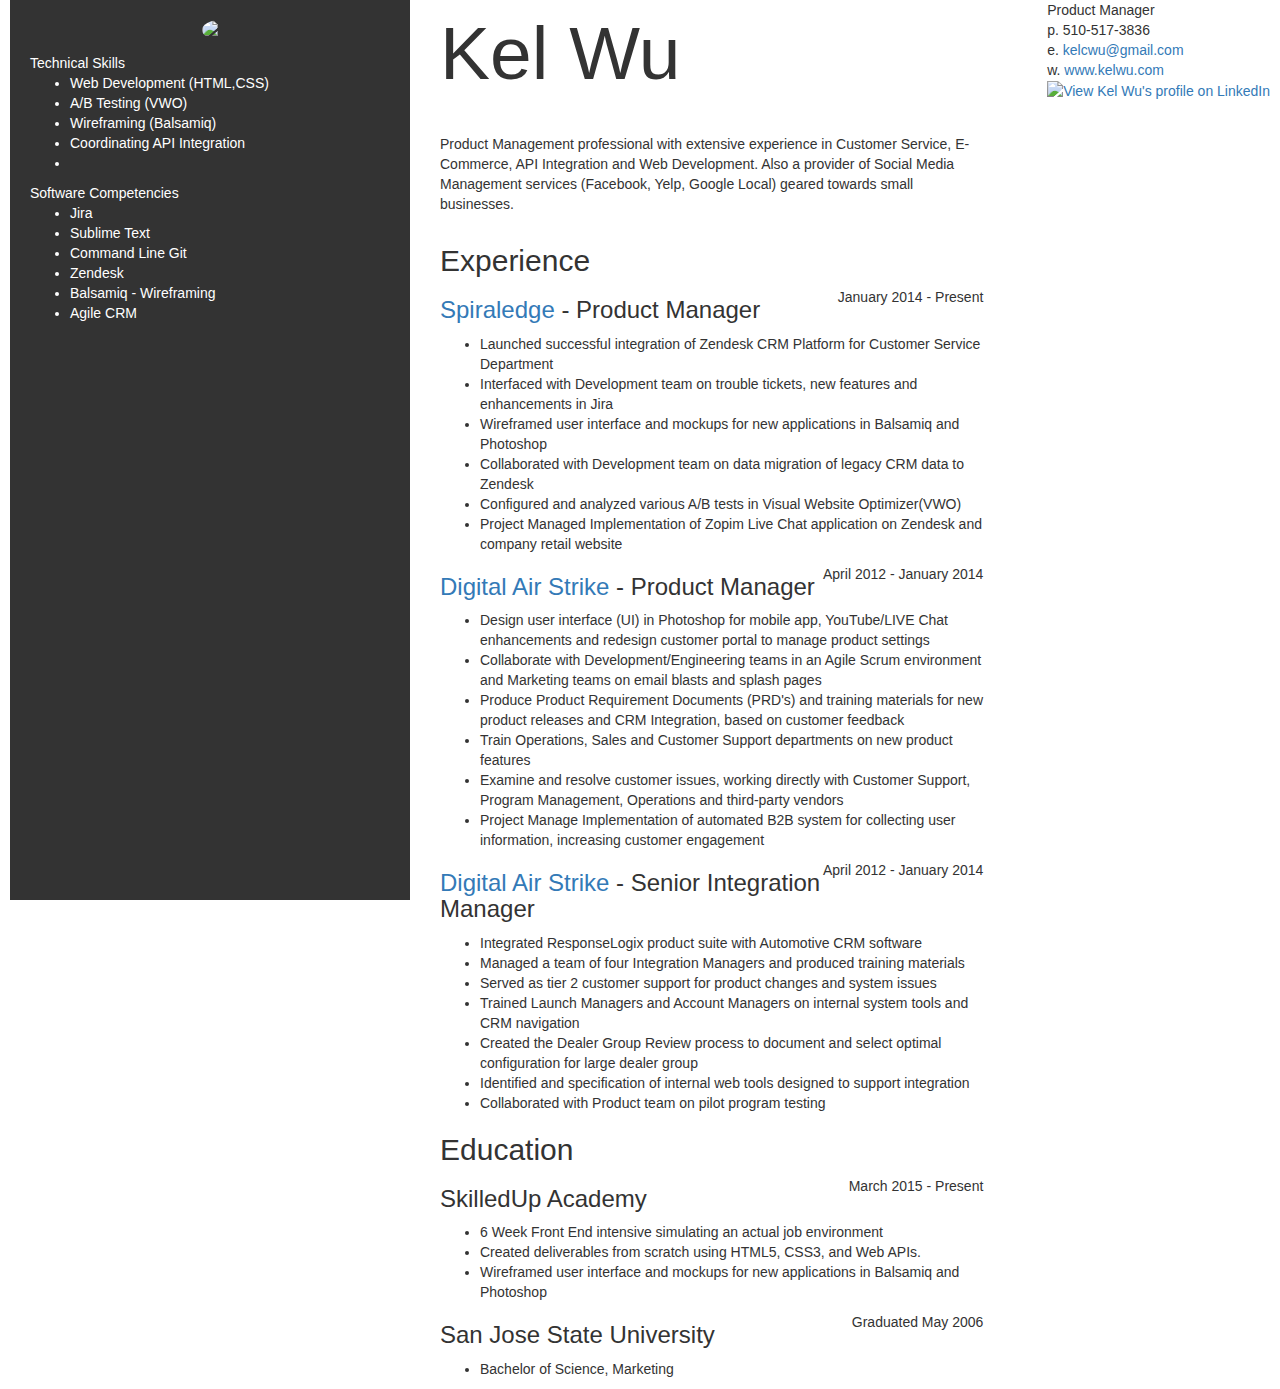
==== bootstrap-index.html @ e7467d32 "Various fixes" ====
<!DOCTYPE html>
<html>
<head>
<title>Kel Wu's Resume</title>
<meta charset="utf-8">
  <meta name="viewport" content="width=device-width, initial-scale=1">
  <link type="text/css" rel="stylesheet" href="css/bootstrap-style.css"> 
  <link rel="stylesheet" href="http://maxcdn.bootstrapcdn.com/font-awesome/4.3.0/css/font-awesome.min.css">
  <link rel="stylesheet" href="https://maxcdn.bootstrapcdn.com/bootstrap/3.3.4/css/bootstrap.min.css">
  <meta name="viewport" content="width=device-width, initial-scale=1.0">
</head>
<body>
 <!--Sidebar where I list my Technical Skills and Competencies-->
  <div class="row">
    <div class="col-xs-12 col-md-4">
     <div class="sidebar">
      <div class="profilepic"> 
      <img src="http://www.kelwu.com/wp-content/uploads/2015/03/Kel2.jpg" alt="Kel"/> 
      </div>
        <div class="skills">Technical Skills</div>
          <ul>
              <li class="skillslist">Web Development (HTML,CSS)</li>
              <li class="skillslist">A/B Testing (VWO)</li>
              <li class="skillslist">Wireframing (Balsamiq)</li>
              <li class="skillslist">Coordinating API Integration</li>
              <li class="skillslist"></li>
          </ul>
        <div class="skills">Software Competencies</div>
          <ul>
              <li class="skillslist">Jira</li>  
              <li class="skillslist">Sublime Text</li>
              <li class="skillslist">Command Line Git</li>
              <li class="skillslist">Zendesk</li>
              <li class="skillslist">Balsamiq - Wireframing</li>
              <li class="skillslist">Agile CRM</li>
          </ul>
        </div>
  </div>
  <div class="col-md-8">
     <div class="header">
        Kel Wu
      </div> 
          <div class="contact">
           Product Manager<br>
           p. 510-517-3836<br>
           e. <a href="mailto:kelcwu@gmail.com" target="_top">kelcwu@gmail.com</a><br>
           w. <a href="http://www.kelwu.com">www.kelwu.com</a><br>
           <a href="http://www.linkedin.com/in/kelwu" target="_blank">    
           <img src="https://static.licdn.com/scds/common/u/img/webpromo/btn_viewmy_160x33.png" width="160" height="33" border="0" alt="View Kel Wu's profile on LinkedIn"></a>
      </div>
       <!--Summary of resume-->
  <div class="row">
    <div class="col-md-8">
        <summary>
            <p>Product Management professional with extensive experience in Customer Service, E-Commerce, API Integration and Web Development. Also a provider of Social Media Management services (Facebook, Yelp, Google Local) geared towards small businesses.</p>
        </summary>
    </div>
  </div>
  <div class="row">
    <div class="col-md-8">
        <!--Main area where I list my current/previous positions-->
         <div class="experience">
           <h2>Experience</h2>
             <div class="dates">January 2014 - Present</div>
               <h3><a href ="http://www.spiraledge.com" target="_blank">Spiraledge</a> - Product Manager</h3>
                   <article class="experience-content">
                      <ul>
                         <li>Launched successful integration of Zendesk CRM Platform for Customer Service
                         Department
                         </li>
                         <li>Interfaced with Development team on trouble tickets, new features and enhancements in Jira
                         </li>
                         <li>Wireframed user interface and mockups for new applications in Balsamiq and Photoshop
                         </li>
                         <li>Collaborated with Development team on data migration of legacy CRM data to Zendesk</li>
                         <li>Configured and analyzed various A/B tests in Visual Website Optimizer(VWO)
                         </li>
                         <li>Project Managed Implementation of Zopim Live Chat application on Zendesk and company retail website</li>
                      </ul>
                  </article>
              <div class="dates">April 2012 - January 2014</div>
                <h3><a href="http://www.digitalairstrike.com" target="_blank">Digital Air Strike</a> - Product Manager</h3>
                   <article class="experience-content">
                       <ul>
                         <li>Design user interface (UI) in Photoshop for mobile app, YouTube/LIVE Chat enhancements and redesign customer portal to manage product settings
                         </li>
                         <li>Collaborate with Development/Engineering teams in an Agile Scrum environment and Marketing teams on email blasts and splash pages
                         </li>
                         <li>Produce Product Requirement Documents (PRD's) and training materials for new product releases and CRM Integration, based on customer feedback
                         </li>
                         <li>Train Operations, Sales and Customer Support departments on new product features
                         </li>
                         <li>Examine and resolve customer issues, working directly with Customer Support, Program Management, Operations and third-party vendors
                         </li>
                         <li>Project Manage Implementation of automated B2B system for collecting user information, increasing customer engagement
                         </li>
                      </ul> 
                   </article>
              <div class="dates">April 2012 - January 2014</div>
                <h3><a href="http://www.digitalairstrike.com" target="_blank">Digital Air Strike</a> - Senior Integration Manager</h3>
                   <article class="experience-content">
                       <ul>
                         <li>Integrated ResponseLogix product suite with Automotive CRM software
                         </li>
                         <li>Managed a team of four Integration Managers and produced training materials
                         </li>
                         <li>Served as tier 2 customer support for product changes and system issues
                         </li>
                         <li>Trained Launch Managers and Account Managers on internal system tools and CRM navigation
                         </li>
                         <li>Created the Dealer Group Review process to document and select optimal configuration for large dealer group
                         </li>
                         <li>Identified and specification of internal web tools designed to support integration
                         </li>
                         <li>Collaborated with Product team on pilot program testing
                         </li>
                       </ul> 
                   </article>      
          </div> 

          <section class="education">
            <h2>Education</h2>
              <div class="dates">March 2015 - Present</div>
                <h3>SkilledUp Academy</h3>
                  <article class="education-content">
                   <ul>
                       <li>6 Week Front End intensive simulating an actual job environment
                       </li>
                       <li>Created deliverables from scratch using HTML5, CSS3, and Web APIs.
                       </li>
                       <li>Wireframed user interface and mockups for new applications in Balsamiq and Photoshop
                       </li>
                   </ul>
                  </article>
              <div class="dates">Graduated May 2006</div>
                <h3>San Jose State University</h3>
                  <article class="education-content">
                     <ul>
                        <li>Bachelor of Science, Marketing
                        </li>
                     </ul>
                  </article>
          </section> 
        </div>
      </main> 
    </div>
  </div>
<script type="text/javascript" src="js/script.js"></script>
</body>
</html>
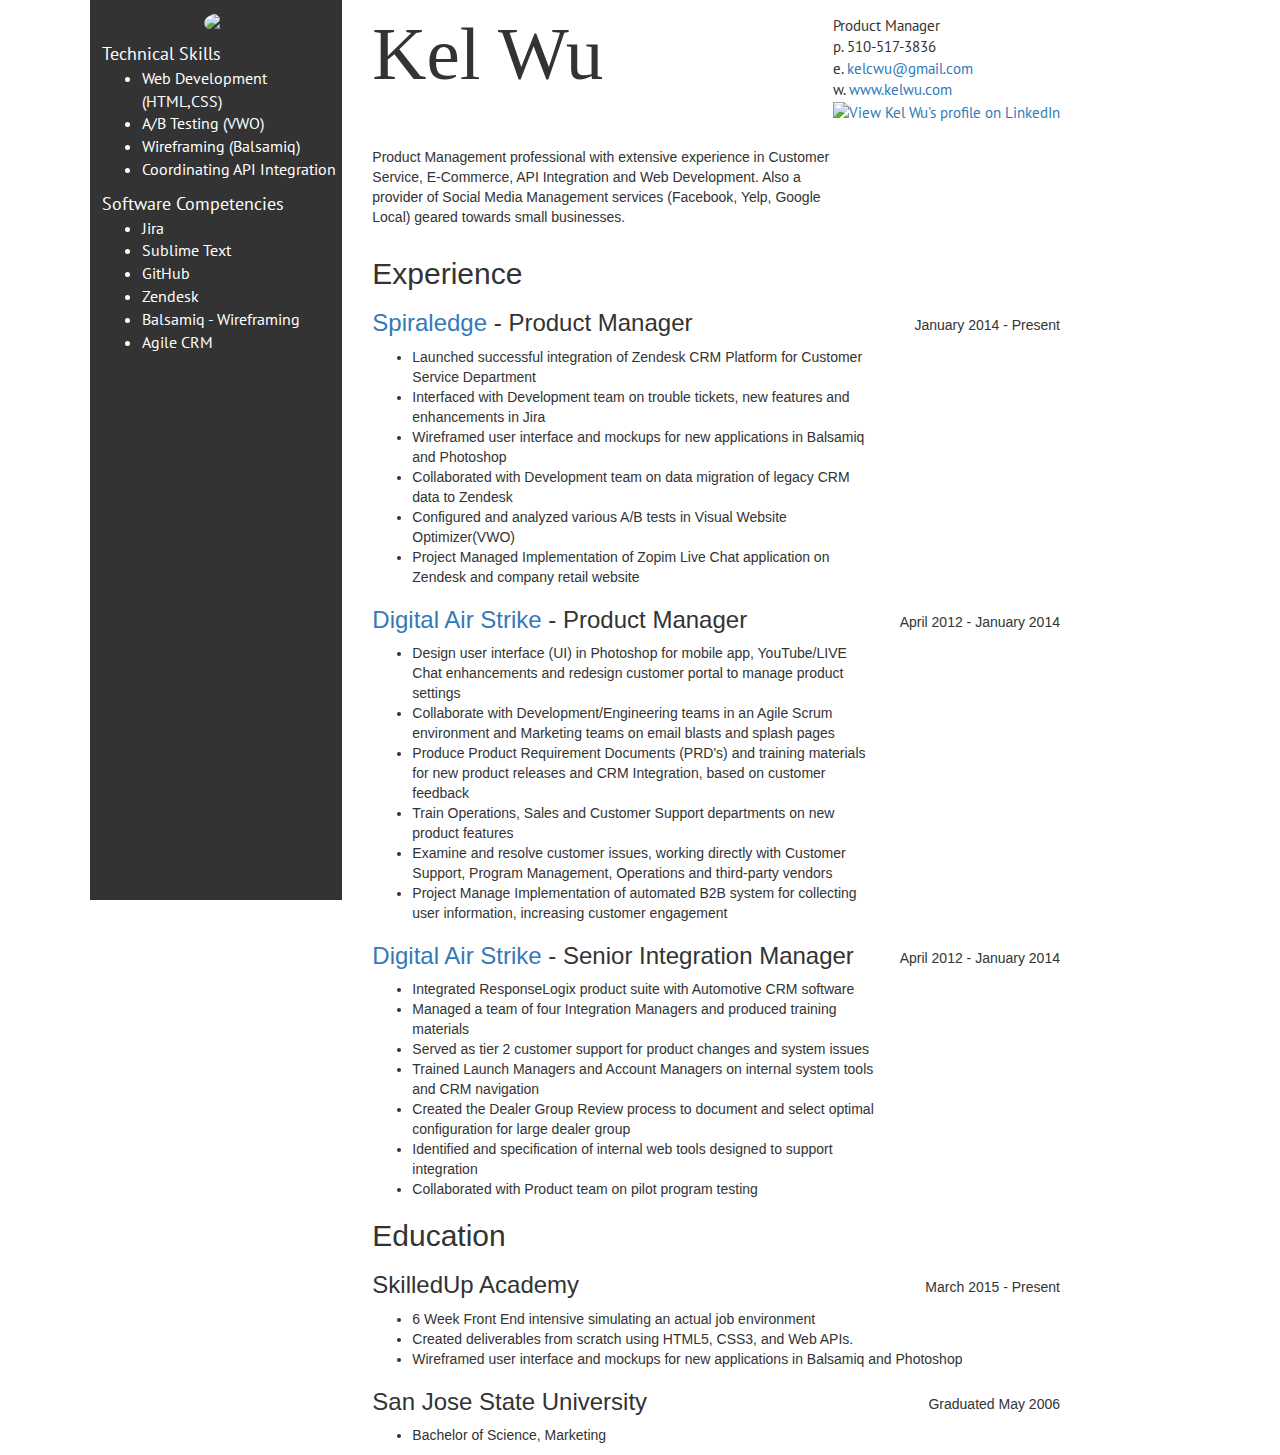
==== commit 86e7e628: "Formatting fixes" ====
--- a/bootstrap-index.html
+++ b/bootstrap-index.html
@@ -7,12 +7,13 @@
   <link type="text/css" rel="stylesheet" href="css/bootstrap-style.css"> 
   <link rel="stylesheet" href="http://maxcdn.bootstrapcdn.com/font-awesome/4.3.0/css/font-awesome.min.css">
   <link rel="stylesheet" href="https://maxcdn.bootstrapcdn.com/bootstrap/3.3.4/css/bootstrap.min.css">
+  <link href='http://fonts.googleapis.com/css?family=PT+Sans' rel='stylesheet' type='text/css'>
   <meta name="viewport" content="width=device-width, initial-scale=1.0">
 </head>
 <body>
  <!--Sidebar where I list my Technical Skills and Competencies-->
   <div class="row">
-    <div class="col-xs-12 col-md-4">
+    <div class="col-xs-12 col-md-3">
      <div class="sidebar">
       <div class="profilepic"> 
       <img src="http://www.kelwu.com/wp-content/uploads/2015/03/Kel2.jpg" alt="Kel"/> 
@@ -23,13 +24,12 @@
               <li class="skillslist">A/B Testing (VWO)</li>
               <li class="skillslist">Wireframing (Balsamiq)</li>
               <li class="skillslist">Coordinating API Integration</li>
-              <li class="skillslist"></li>
           </ul>
         <div class="skills">Software Competencies</div>
           <ul>
               <li class="skillslist">Jira</li>  
               <li class="skillslist">Sublime Text</li>
-              <li class="skillslist">Command Line Git</li>
+              <li class="skillslist">GitHub</li>
               <li class="skillslist">Zendesk</li>
               <li class="skillslist">Balsamiq - Wireframing</li>
               <li class="skillslist">Agile CRM</li>
@@ -56,10 +56,9 @@
         </summary>
     </div>
   </div>
-  <div class="row">
-    <div class="col-md-8">
-        <!--Main area where I list my current/previous positions-->
-         <div class="experience">
+  <!-- <div class="row">
+    <div class="col-md-8"> -->
+        <div class="experience">
            <h2>Experience</h2>
              <div class="dates">January 2014 - Present</div>
                <h3><a href ="http://www.spiraledge.com" target="_blank">Spiraledge</a> - Product Manager</h3>
@@ -118,6 +117,7 @@
                    </article>      
           </div> 
 
+
           <section class="education">
             <h2>Education</h2>
               <div class="dates">March 2015 - Present</div>
@@ -141,7 +141,7 @@
                      </ul>
                   </article>
           </section> 
-        </div>
+        <!-- </div> -->
       </main> 
     </div>
   </div>
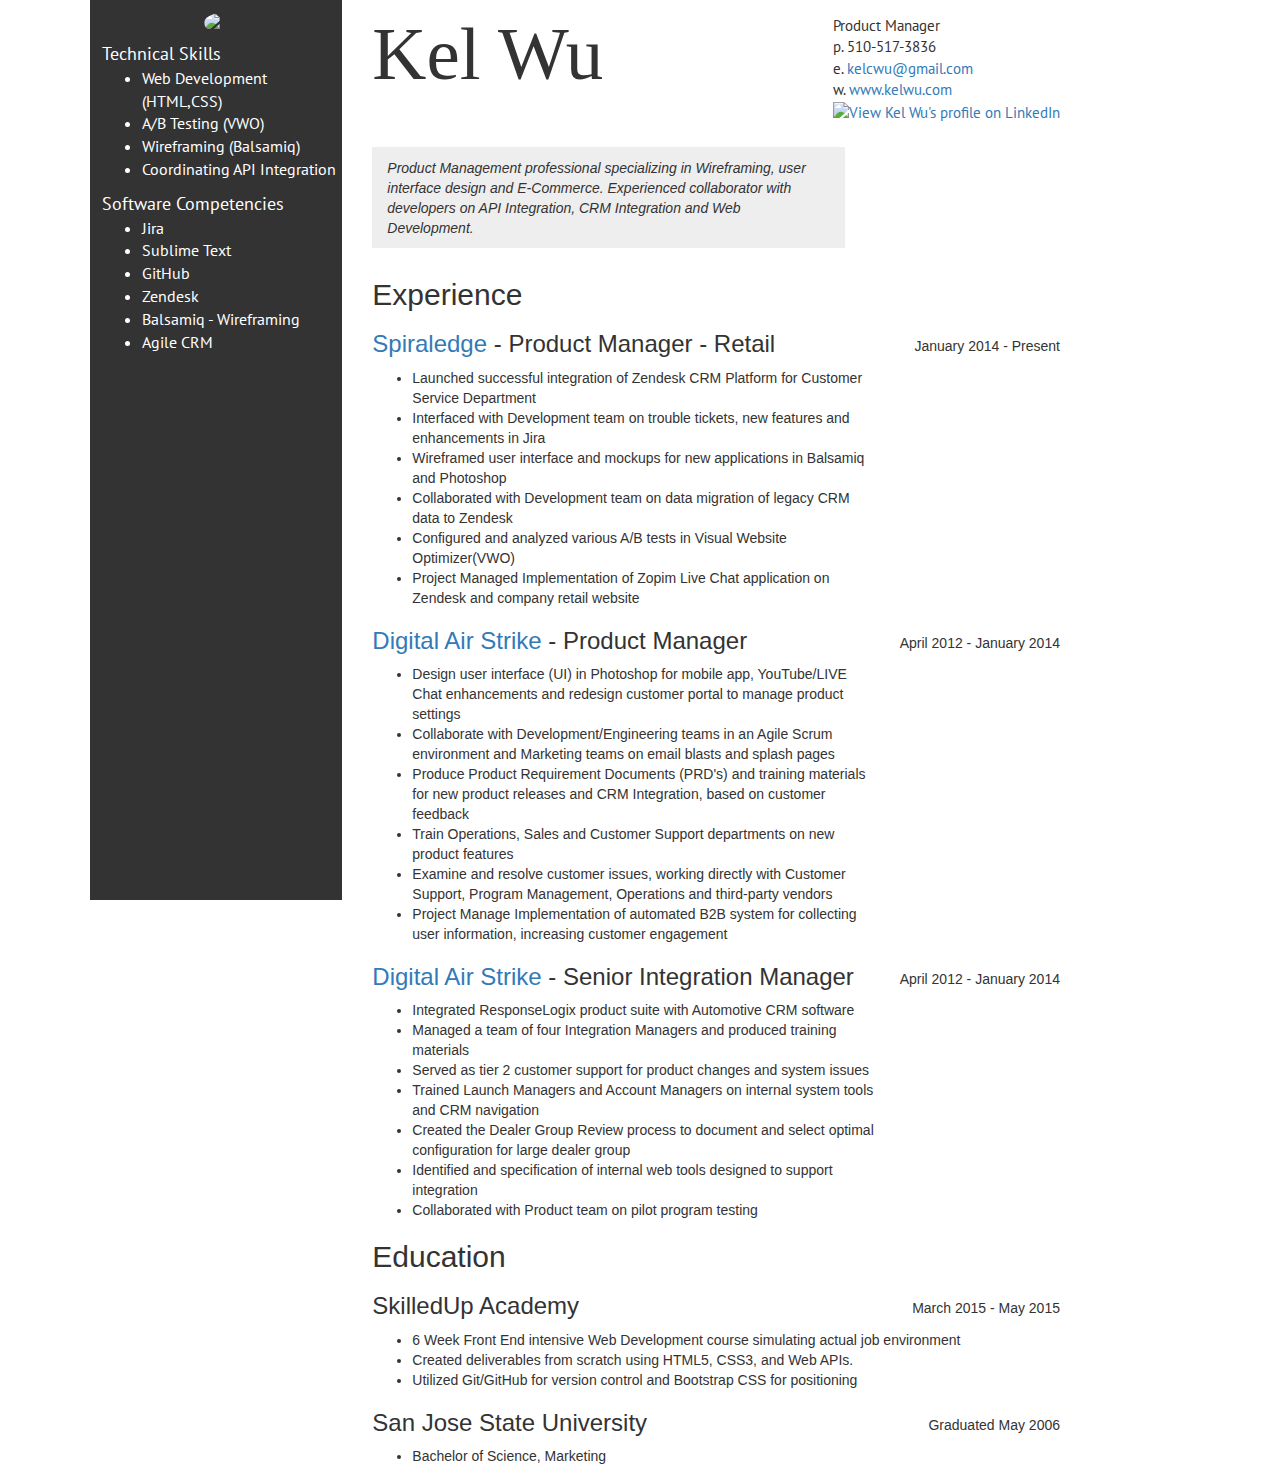
==== commit 54641a1b: "Fixed summary" ====
--- a/bootstrap-index.html
+++ b/bootstrap-index.html
@@ -52,7 +52,7 @@
   <div class="row">
     <div class="col-md-8">
         <summary>
-            <p>Product Management professional with extensive experience in Customer Service, E-Commerce, API Integration and Web Development. Also a provider of Social Media Management services (Facebook, Yelp, Google Local) geared towards small businesses.</p>
+            <p>Product Management professional specializing in Wireframing, user interface design and E-Commerce. Experienced collaborator with developers on API Integration, CRM Integration and Web Development. </p>
         </summary>
     </div>
   </div>
@@ -61,7 +61,7 @@
         <div class="experience">
            <h2>Experience</h2>
              <div class="dates">January 2014 - Present</div>
-               <h3><a href ="http://www.spiraledge.com" target="_blank">Spiraledge</a> - Product Manager</h3>
+               <h3><a href ="http://www.spiraledge.com" target="_blank">Spiraledge</a> - Product Manager - Retail</h3>
                    <article class="experience-content">
                       <ul>
                          <li>Launched successful integration of Zendesk CRM Platform for Customer Service
@@ -120,15 +120,15 @@
 
           <section class="education">
             <h2>Education</h2>
-              <div class="dates">March 2015 - Present</div>
+              <div class="dates">March 2015 - May 2015</div>
                 <h3>SkilledUp Academy</h3>
                   <article class="education-content">
                    <ul>
-                       <li>6 Week Front End intensive simulating an actual job environment
+                       <li>6 Week Front End intensive Web Development course simulating actual job environment
                        </li>
                        <li>Created deliverables from scratch using HTML5, CSS3, and Web APIs.
                        </li>
-                       <li>Wireframed user interface and mockups for new applications in Balsamiq and Photoshop
+                       <li>Utilized Git/GitHub for version control and Bootstrap CSS for positioning
                        </li>
                    </ul>
                   </article>
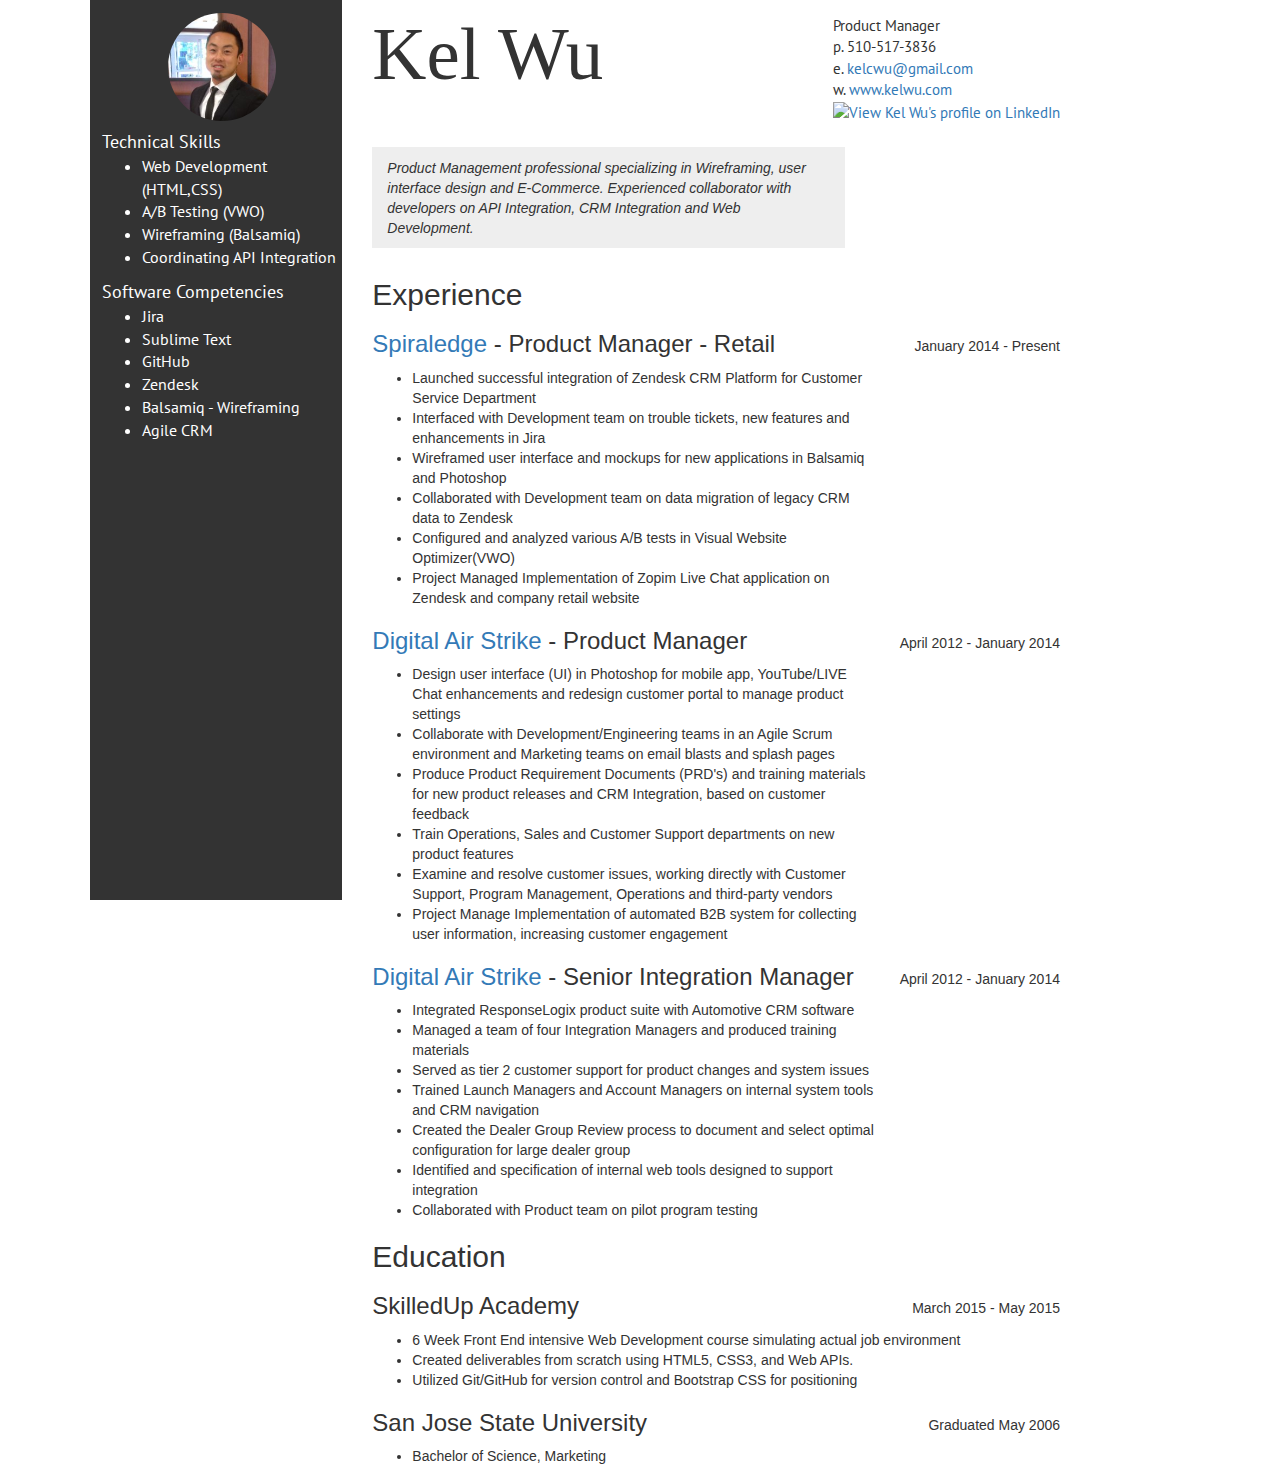
==== commit 85dd662f: "updated image" ====
--- a/bootstrap-index.html
+++ b/bootstrap-index.html
@@ -16,7 +16,8 @@
     <div class="col-xs-12 col-md-3">
      <div class="sidebar">
       <div class="profilepic"> 
-      <img src="http://www.kelwu.com/wp-content/uploads/2015/03/Kel2.jpg" alt="Kel"/> 
+      <!-- <img src="http://www.kelwu.com/wp-content/uploads/2015/03/Kel2.jpg" alt="Kel"/> --> 
+      <img src="images/Kel-Profile.jpg" alt="Kel"/>
       </div>
         <div class="skills">Technical Skills</div>
           <ul>
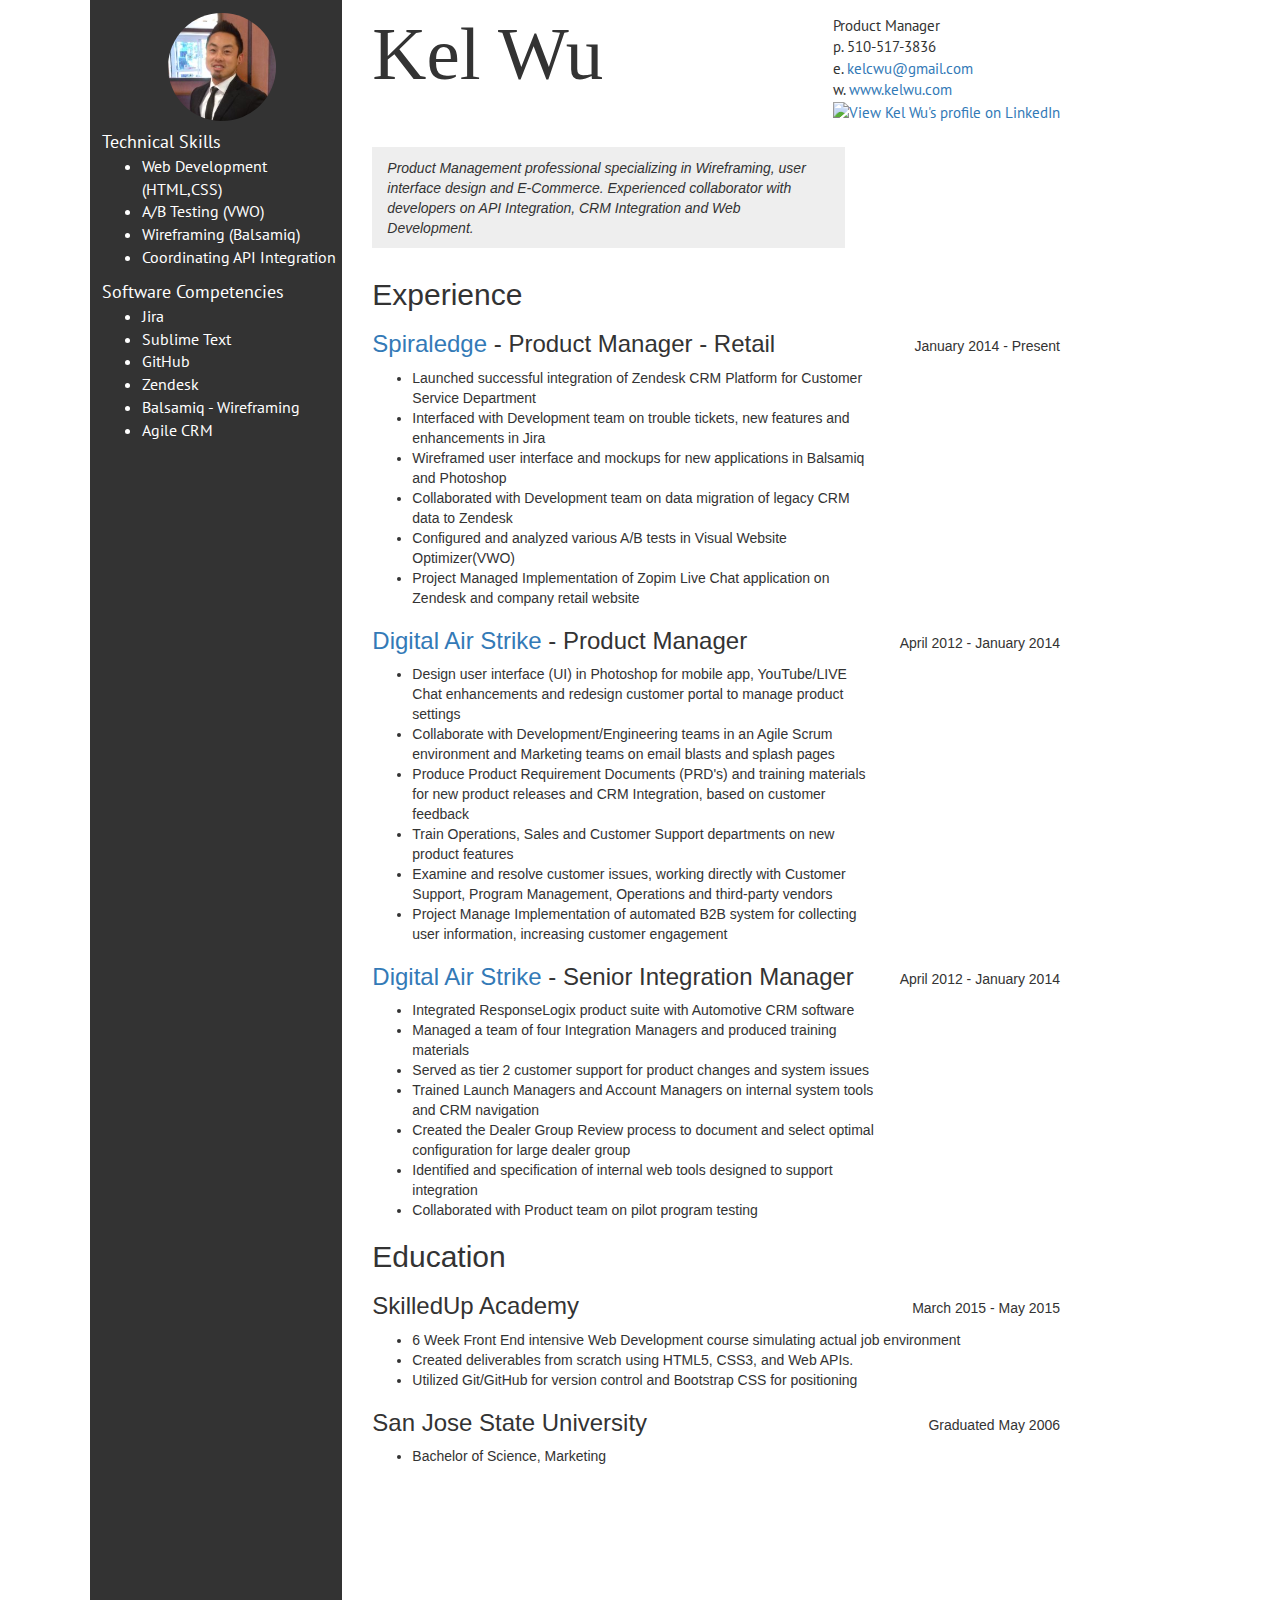
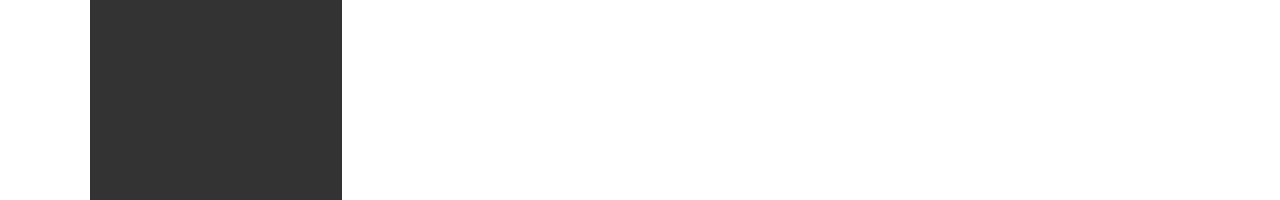
==== commit 64bbf315: "Added animate.css" ====
--- a/bootstrap-index.html
+++ b/bootstrap-index.html
@@ -4,6 +4,7 @@
 <title>Kel Wu's Resume</title>
 <meta charset="utf-8">
   <meta name="viewport" content="width=device-width, initial-scale=1">
+  <link rel="stylesheet" href="css/animate.css">
   <link type="text/css" rel="stylesheet" href="css/bootstrap-style.css"> 
   <link rel="stylesheet" href="http://maxcdn.bootstrapcdn.com/font-awesome/4.3.0/css/font-awesome.min.css">
   <link rel="stylesheet" href="https://maxcdn.bootstrapcdn.com/bootstrap/3.3.4/css/bootstrap.min.css">
@@ -36,9 +37,10 @@
               <li class="skillslist">Agile CRM</li>
           </ul>
         </div>
+       <div class="sidebar"></div>
   </div>
   <div class="col-md-8">
-     <div class="header">
+     <div class="header animated infinite pulse">
         Kel Wu
       </div> 
           <div class="contact">
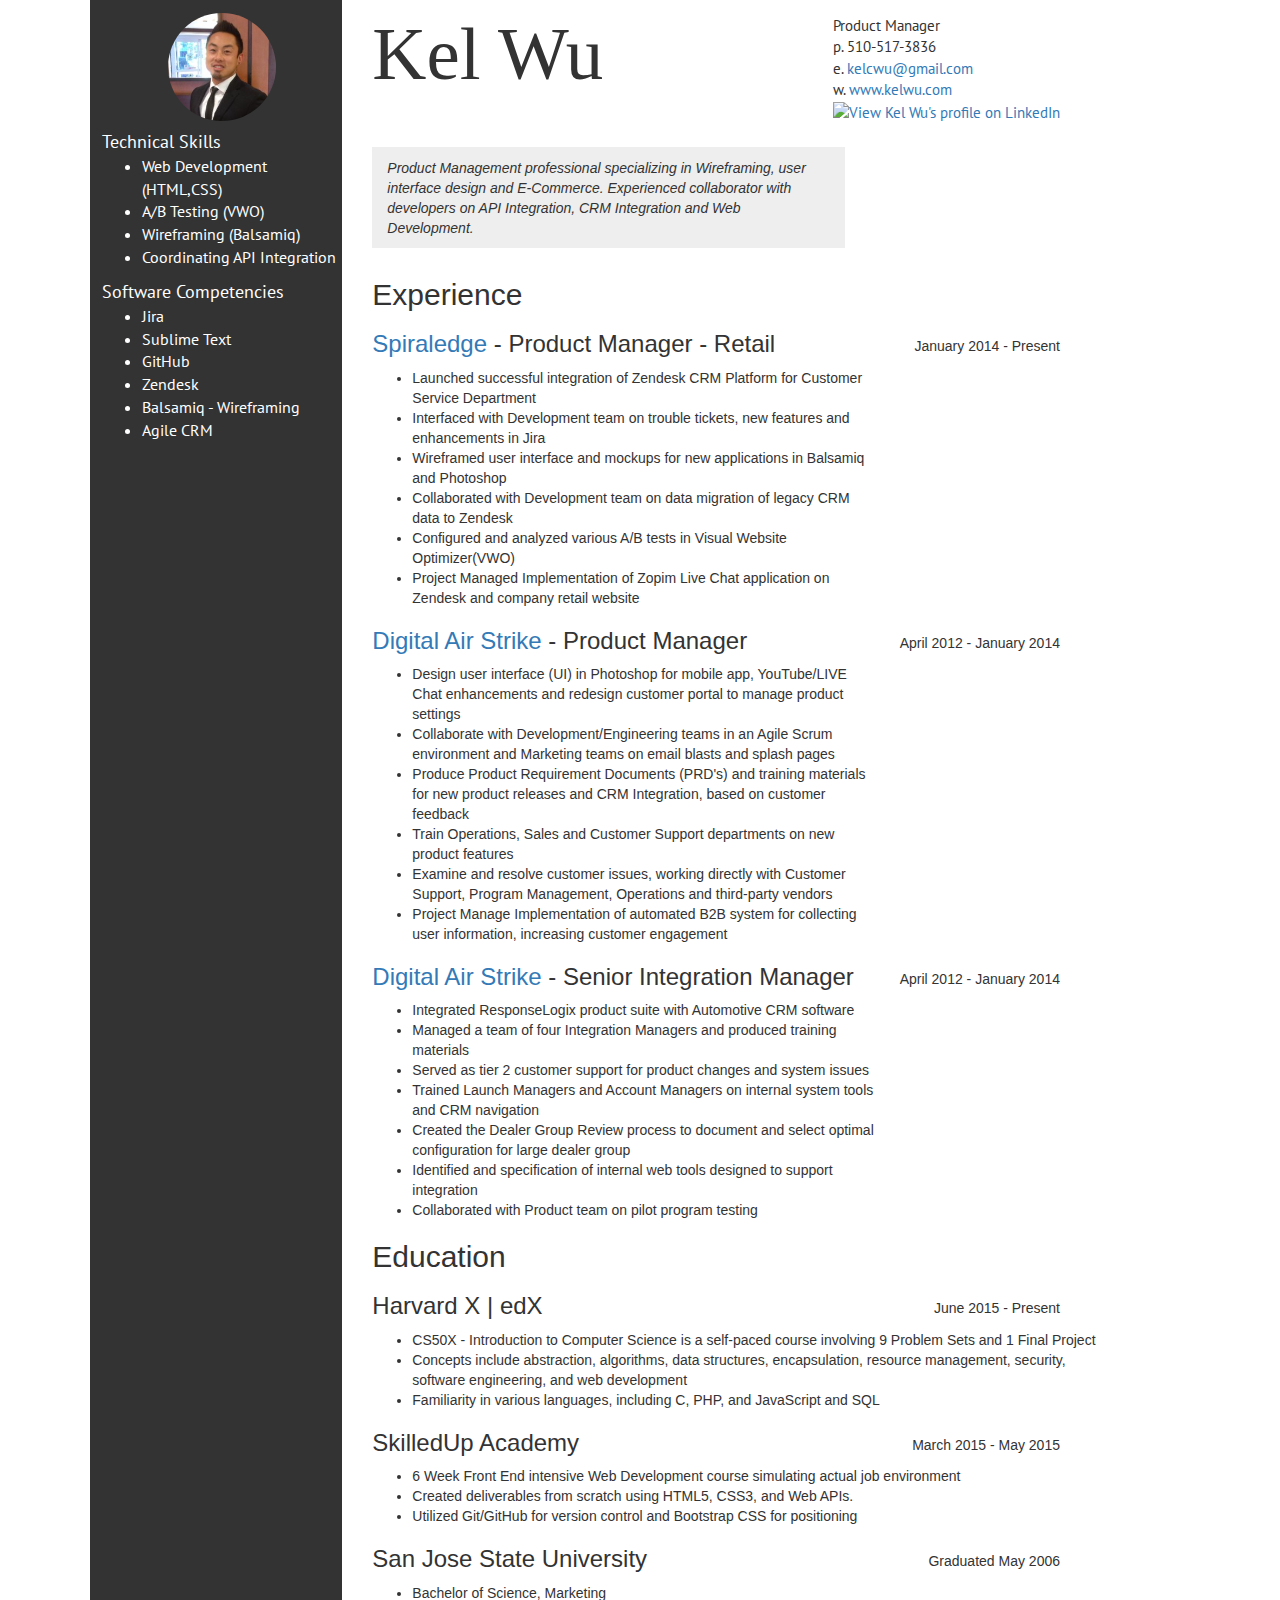
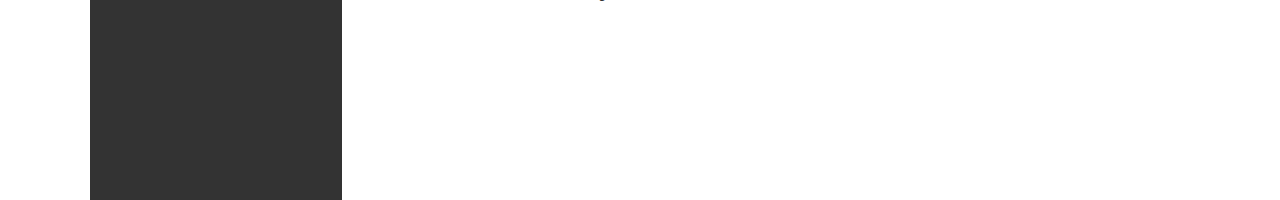
==== commit 0a9a0a18: "Added more education" ====
--- a/bootstrap-index.html
+++ b/bootstrap-index.html
@@ -15,7 +15,7 @@
  <!--Sidebar where I list my Technical Skills and Competencies-->
   <div class="row">
     <div class="col-xs-12 col-md-3">
-     <div class="sidebar">
+     <div class="sidebar clear">
       <div class="profilepic"> 
       <!-- <img src="http://www.kelwu.com/wp-content/uploads/2015/03/Kel2.jpg" alt="Kel"/> --> 
       <img src="images/Kel-Profile.jpg" alt="Kel"/>
@@ -123,6 +123,18 @@
 
           <section class="education">
             <h2>Education</h2>
+              <div class="dates">June 2015 - Present</div>
+                <h3>Harvard X | edX</h3>
+                  <article class="education-content">
+                   <ul>
+                       <li>CS50X - Introduction to Computer Science is a self-paced course involving 9 Problem Sets and 1 Final Project 
+                       </li>
+                       <li>Concepts include abstraction, algorithms, data structures, encapsulation, resource management, security, software engineering, and web development
+                       </li>
+                       <li>Familiarity in various languages, including C, PHP, and JavaScript and SQL
+                       </li>
+                   </ul>
+                  </article>
               <div class="dates">March 2015 - May 2015</div>
                 <h3>SkilledUp Academy</h3>
                   <article class="education-content">
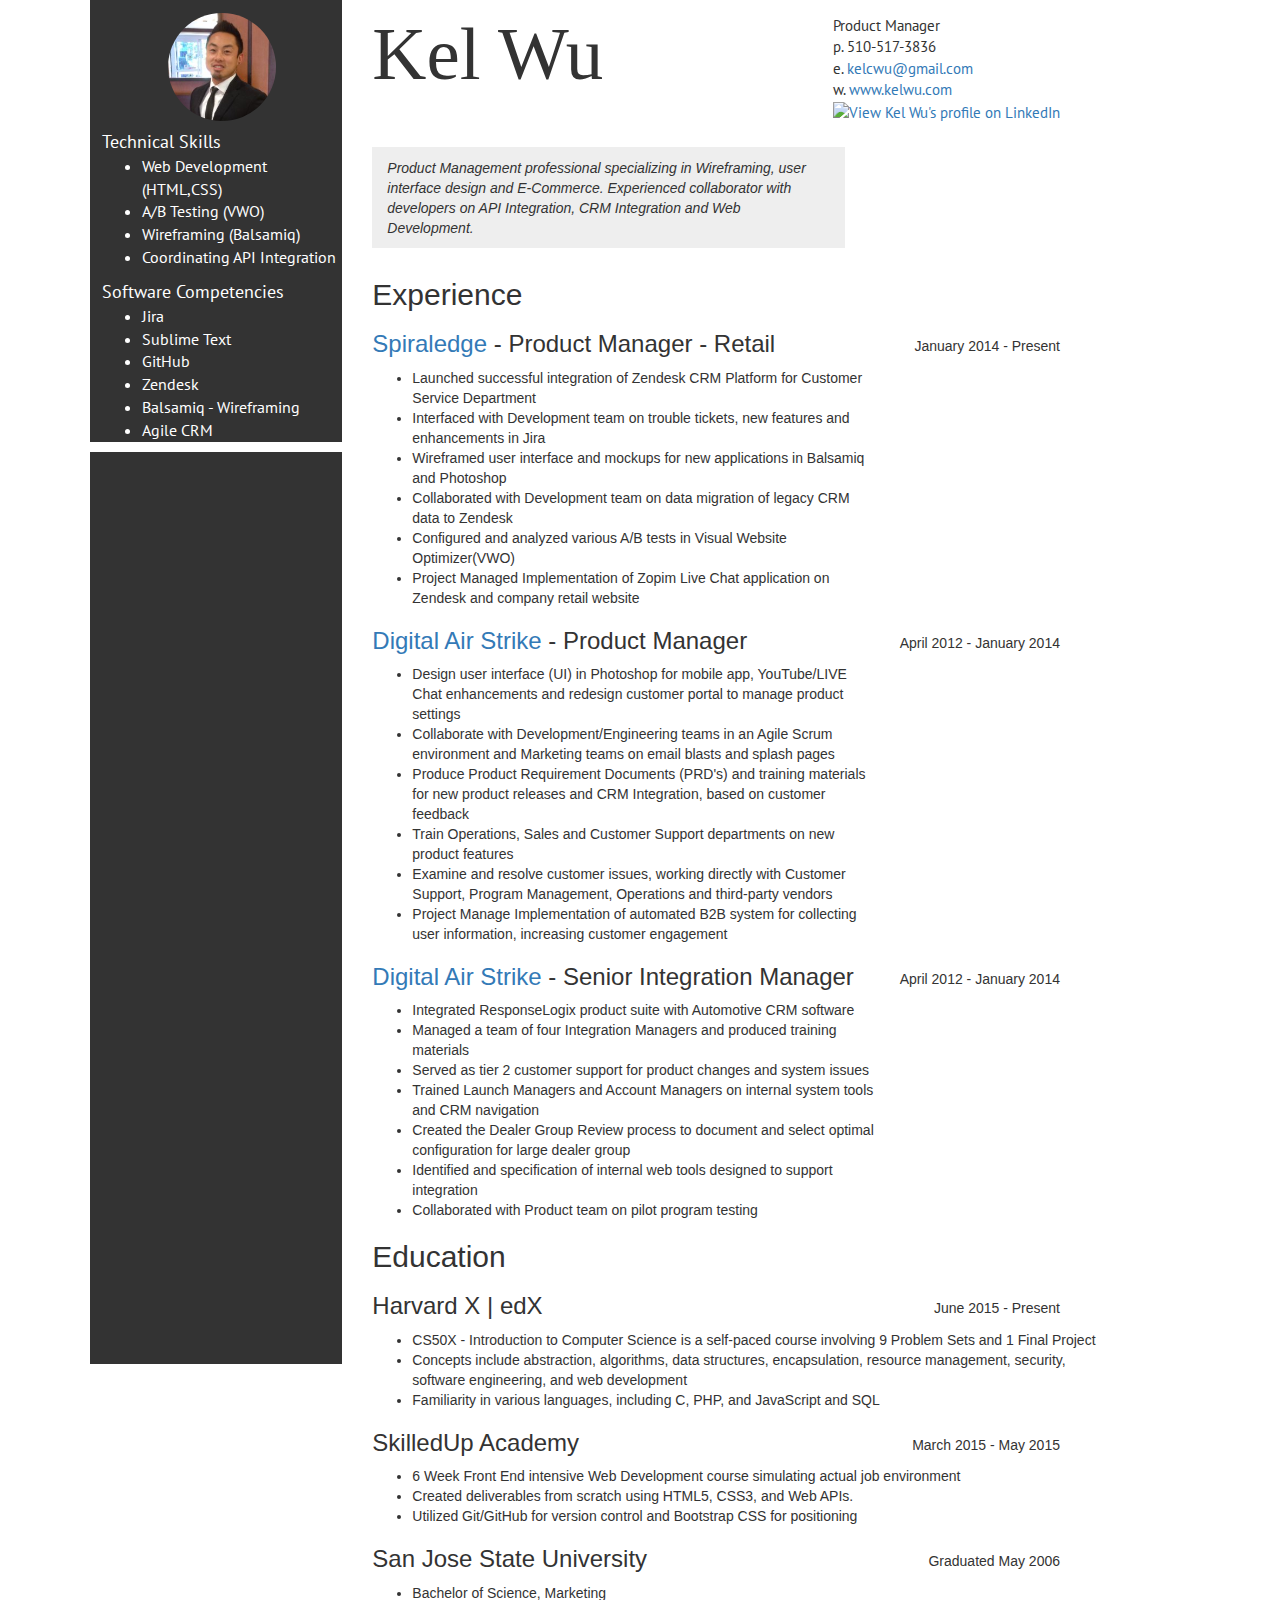
==== commit 463c6b8e: "Fixed Sidebar" ====
--- a/bootstrap-index.html
+++ b/bootstrap-index.html
@@ -38,6 +38,7 @@
           </ul>
         </div>
        <div class="sidebar"></div>
+       <div class="sidebar-two"></div>
   </div>
   <div class="col-md-8">
      <div class="header animated infinite pulse">
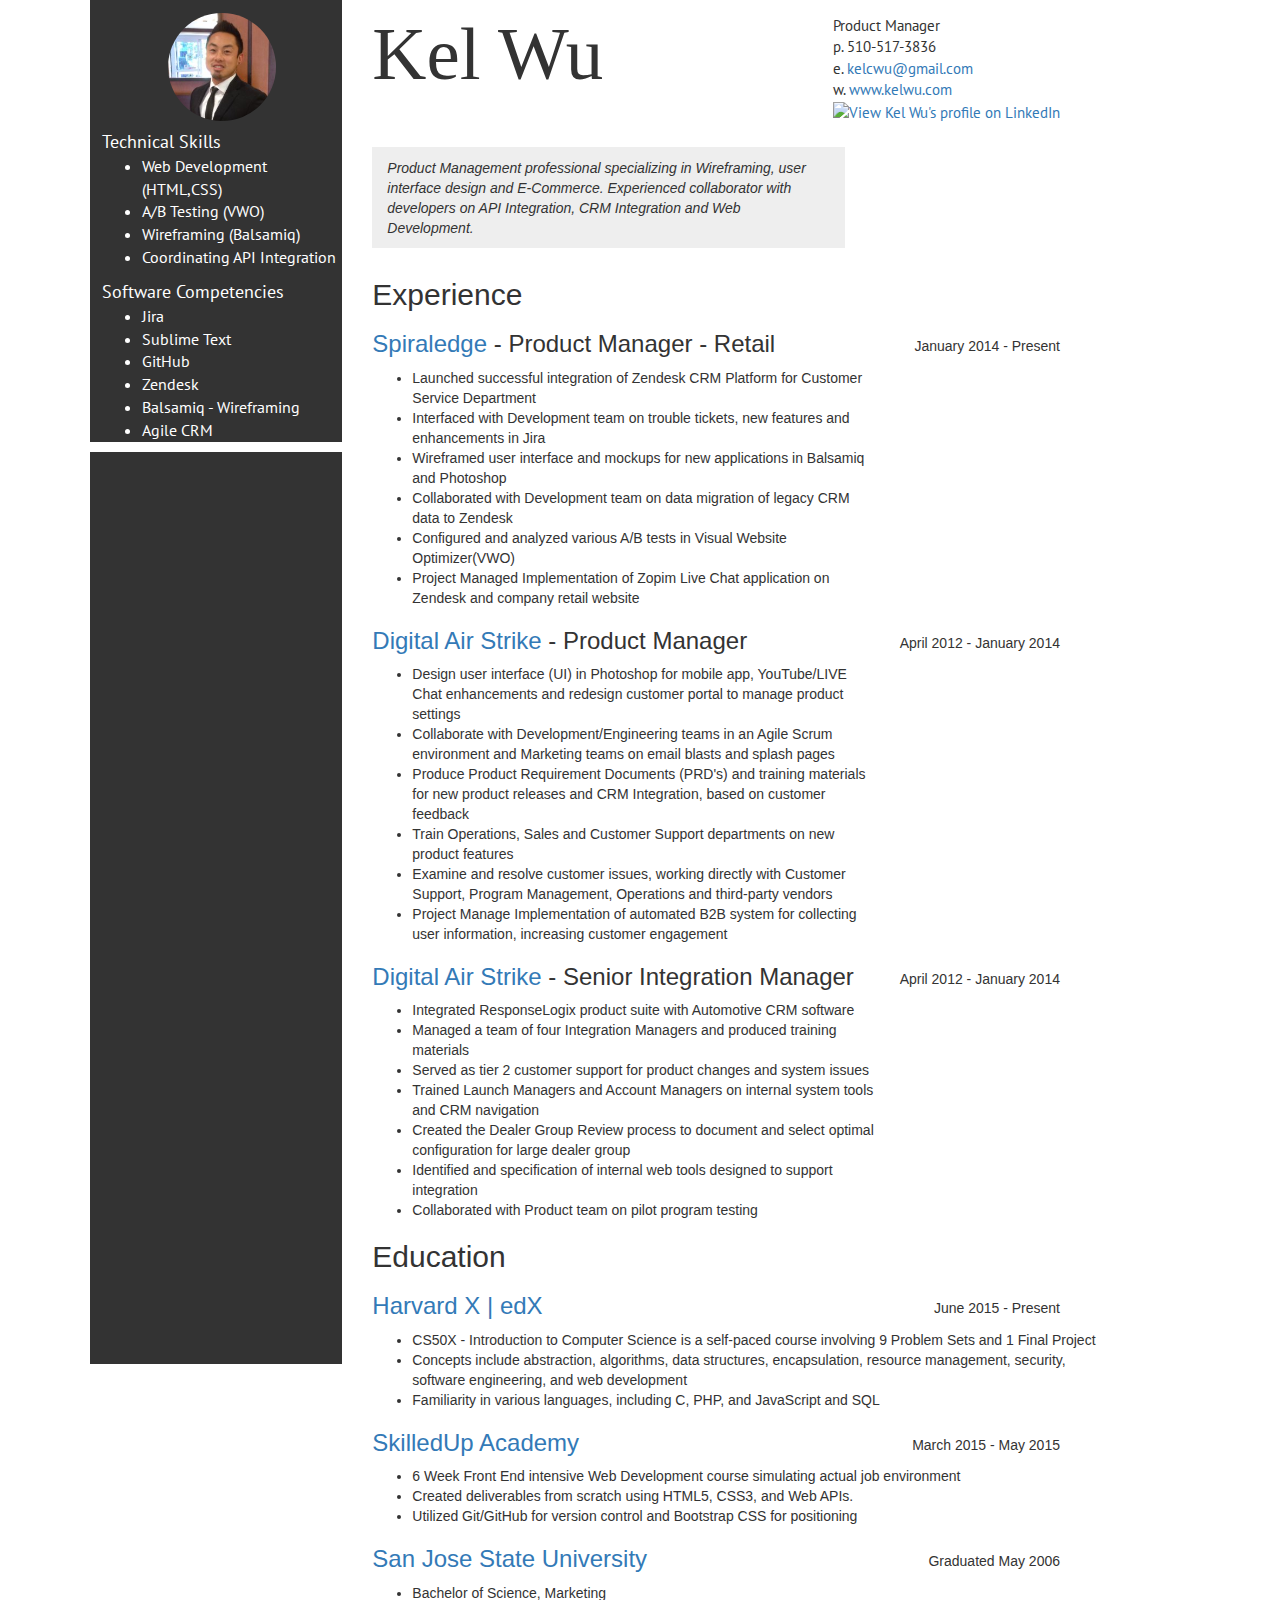
==== commit c5ae3a0f: "Added links to courses" ====
--- a/bootstrap-index.html
+++ b/bootstrap-index.html
@@ -17,7 +17,6 @@
     <div class="col-xs-12 col-md-3">
      <div class="sidebar clear">
       <div class="profilepic"> 
-      <!-- <img src="http://www.kelwu.com/wp-content/uploads/2015/03/Kel2.jpg" alt="Kel"/> --> 
       <img src="images/Kel-Profile.jpg" alt="Kel"/>
       </div>
         <div class="skills">Technical Skills</div>
@@ -125,7 +124,7 @@
           <section class="education">
             <h2>Education</h2>
               <div class="dates">June 2015 - Present</div>
-                <h3>Harvard X | edX</h3>
+                <h3><a href="https://www.edx.org/course/introduction-computer-science-harvardx-cs50x" target="_blank">Harvard X | edX</a></h3>
                   <article class="education-content">
                    <ul>
                        <li>CS50X - Introduction to Computer Science is a self-paced course involving 9 Problem Sets and 1 Final Project 
@@ -137,7 +136,7 @@
                    </ul>
                   </article>
               <div class="dates">March 2015 - May 2015</div>
-                <h3>SkilledUp Academy</h3>
+                <h3><a href="https://academy.skilledup.com/" target="blank">SkilledUp Academy</a></h3>
                   <article class="education-content">
                    <ul>
                        <li>6 Week Front End intensive Web Development course simulating actual job environment
@@ -149,7 +148,7 @@
                    </ul>
                   </article>
               <div class="dates">Graduated May 2006</div>
-                <h3>San Jose State University</h3>
+                <h3><a href="http://www.sjsu.edu/" target="blank">San Jose State University</a></h3>
                   <article class="education-content">
                      <ul>
                         <li>Bachelor of Science, Marketing
